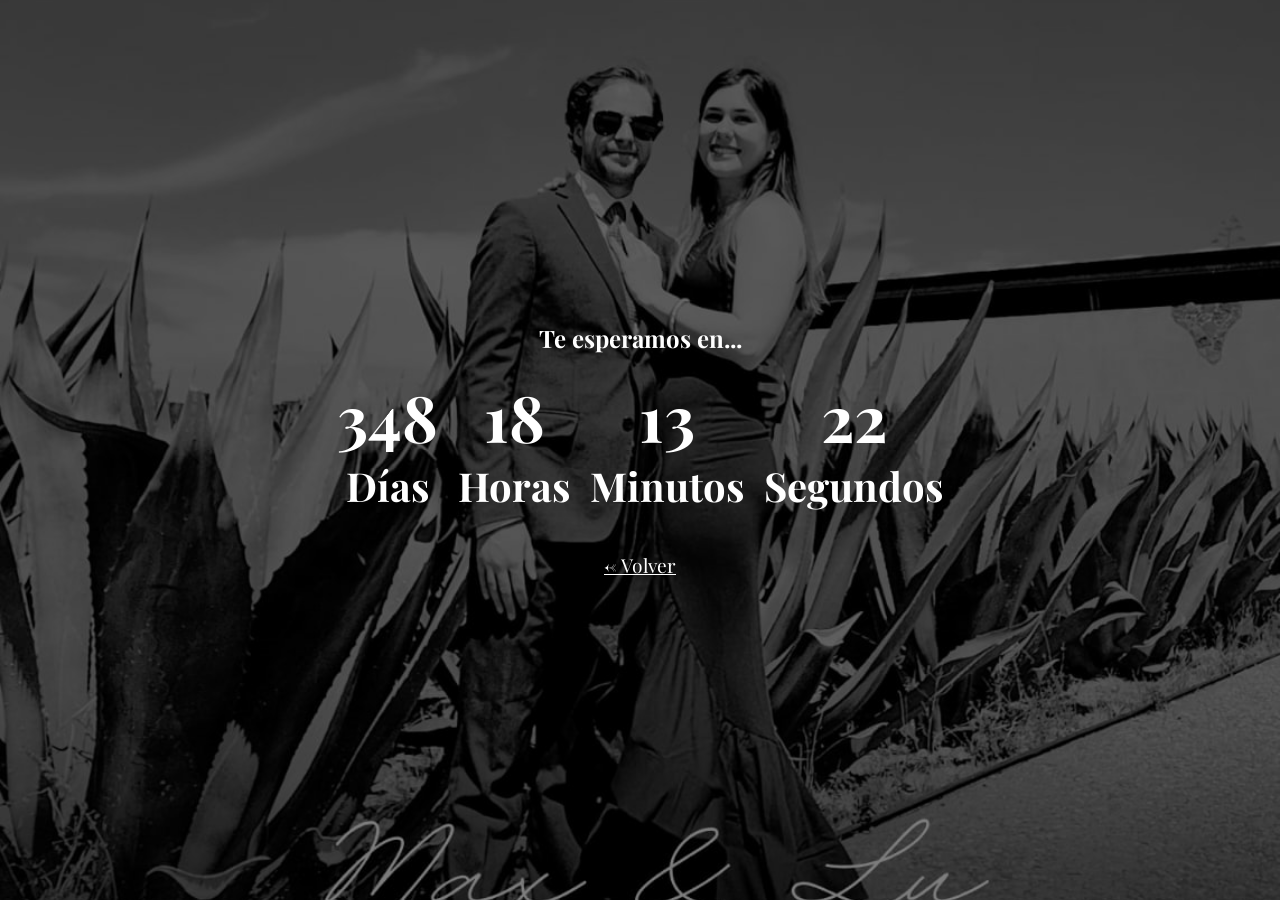
==== countdown.html @ 00040a37 "7/4/2026" ====
<!DOCTYPE html>
<html lang="es">

<head>
    <meta charset="UTF-8">
    <meta name="viewport" content="width=device-width, initial-scale=1.0">
    <title>Countdown Boda</title>
    <link href="https://fonts.googleapis.com/css2?family=Playfair+Display&family=Great+Vibes&display=swap"
        rel="stylesheet">
    <link rel="stylesheet" href="/css/style.css">
</head>

<body class="fade-in">
    <section class="hero">
        <div class="overlay"></div>
        <img src="/img/img1.jpeg" class="bg">
        <h1>Te esperamos en...</h1>
        <div class="countdown">
            <div><span id="days">0</span><small>Días</small></div>
            <div><span id="hours">0</span><small>Horas</small></div>
            <div><span id="minutes">0</span><small>Minutos</small></div>
            <div><span id="seconds">0</span><small>Segundos</small></div>
        </div>
        <p class="back" onclick="goTo('index.html')">← Volver</p>
    </section>
    <script src="/js/script.js"></script>
</body>

</html>
---- css/style.css ----
/* RESET Y FUENTES */
* {
    margin: 0;
    padding: 0;
    box-sizing: border-box;
}

body,
html {
    height: 100%;
    font-family: 'Playfair Display', serif;
    overflow-x: hidden;
}

.fade-in {
    animation: fadePage 0.8s forwards;
}

.fade-out {
    opacity: 0;
    transition: opacity 0.8s;
}

@keyframes fadePage {
    0% {
        opacity: 0;
    }

    100% {
        opacity: 1;
    }
}

/* HERO */
.hero {
    position: relative;
    width: 100%;
    height: 100vh;
    display: flex;
    align-items: center;
    justify-content: center;
    flex-direction: column;
    text-align: center;
    color: white;
    overflow: hidden;
}

.bg {
    position: absolute;
    top: 0;
    left: 0;
    width: 100%;
    height: 100%;
    object-fit: cover;
    z-index: -2;
}

.overlay {
    position: absolute;
    top: 0;
    left: 0;
    width: 100%;
    height: 100%;
    background: rgba(0, 0, 0, 0.5);
    z-index: -1;
}

/* TEXTOS */
.textFade {
    opacity: 0;
    animation: fadeIn 1s forwards;
    animation-delay: 0.5s;
}

.names {
    font-family: 'Great Vibes', cursive;
    font-size: 4rem;
    margin: 20px 0;
}

.intro,
.save,
.date,
.place {
    font-size: 1.5rem;
    margin: 5px;
}

.clickable {
    cursor: pointer;
    transition: all 0.3s;
}

.clickable:hover {
    transform: scale(1.05);
    color: #f2c94c;
}

.line {
    width: 80px;
    height: 2px;
    background: white;
    margin: 15px auto;
}

/* SOBRE Y SELLO */
.envelope {
    position: fixed;
    top: 0;
    left: 0;
    width: 100%;
    height: 100%;
    background: #f9e8e8;
    z-index: 10;
    display: flex;
    align-items: center;
    justify-content: center;
    flex-direction: column;
    transition: all 1s;
}

.flap {
    width: 100%;
    height: 100%;
    background: #e5c4c4;
    clip-path: polygon(0 0, 100% 0, 50% 50%);
}

.envelope.open {
    transform: translateY(-100%);
    opacity: 0;
    transition: all 1s;
}

/* SELLO REALISTA CON ANIMACIÓN DE ROTURA */
.seal {
    position: fixed;
    top: 50%;
    left: 50%;
    transform: translate(-50%, -50%);
    width: 160px;
    height: 160px;
    background: radial-gradient(circle at 50% 50%, #c0392b, #8e2a2b);
    border-radius: 50%;
    display: flex;
    align-items: center;
    justify-content: center;
    font-family: 'Great Vibes', cursive;
    color: white;
    font-size: 1.5rem;
    cursor: pointer;
    z-index: 20;
    box-shadow: 0 5px 15px rgba(0, 0, 0, 0.4);
    overflow: hidden;
    transform-origin: center center;
    /* Mantener el sello centrado */
}

/* Texto dentro del sello */
.seal span {
    position: relative;
    z-index: 2;
}

/* ANIMACIÓN DEL SELLO: DESVANECER SUAVE Y ESCALA NATURAL */
@keyframes smoothSeal {
    0% {
        transform: translate(-50%, -50%) scale(1);
        opacity: 1;
    }

    20% {
        transform: translate(-50%, -50%) scale(1.05);
        opacity: 0.95;
    }

    40% {
        transform: translate(-50%, -50%) scale(0.98);
        opacity: 0.9;
    }

    60% {
        transform: translate(-50%, -50%) scale(1.02);
        opacity: 0.7;
    }

    80% {
        transform: translate(-50%, -50%) scale(0.97);
        opacity: 0.4;
    }

    100% {
        transform: translate(-50%, -50%) scale(0);
        opacity: 0;
    }
}

.seal.break {
    animation: smoothSeal 1.2s ease-in-out forwards;
}

/* FORMULARIO */
form {
    display: flex;
    flex-direction: column;
    gap: 10px;
    margin-top: 20px;
}

input,
button {
    padding: 10px;
    font-size: 1rem;
    border: none;
    border-radius: 5px;
}

button {
    background: #f2c94c;
    cursor: pointer;
    transition: all 0.3s;
}

button:hover {
    background: #e6b800;
}

/* COUNTDOWN */
.countdown {
    display: flex;
    gap: 20px;
    font-size: 3rem;
    font-weight: bold;
    justify-content: center;
    margin-top: 20px;
}

.countdown div {
    display: flex;
    flex-direction: column;
    align-items: center;
    justify-content: center;
}

.countdown span {
    font-size: 4rem;
    display: inline-block;
    transition: transform 0.3s, opacity 0.3s;
}

.flip {
    transform: rotateX(360deg);
    opacity: 0;
    animation: flipIn 0.5s forwards;
}

@keyframes flipIn {
    0% {
        transform: rotateX(180deg);
        opacity: 0;
    }

    50% {
        transform: rotateX(90deg);
        opacity: 1;
    }

    100% {
        transform: rotateX(0deg);
        opacity: 1;
    }
}

/* BOTÓN VOLVER */
.back {
    margin-top: 40px;
    cursor: pointer;
    color: white;
    text-decoration: underline;
    font-size: 1.2rem;
    transition: all 0.3s;
}

.back:hover {
    transform: scale(1.1);
    color: #f2c94c;
}

/* FADE IN DE TEXTOS */
@keyframes fadeIn {
    0% {
        opacity: 0;
        transform: translateY(20px);
    }

    100% {
        opacity: 1;
        transform: translateY(0);
    }
}
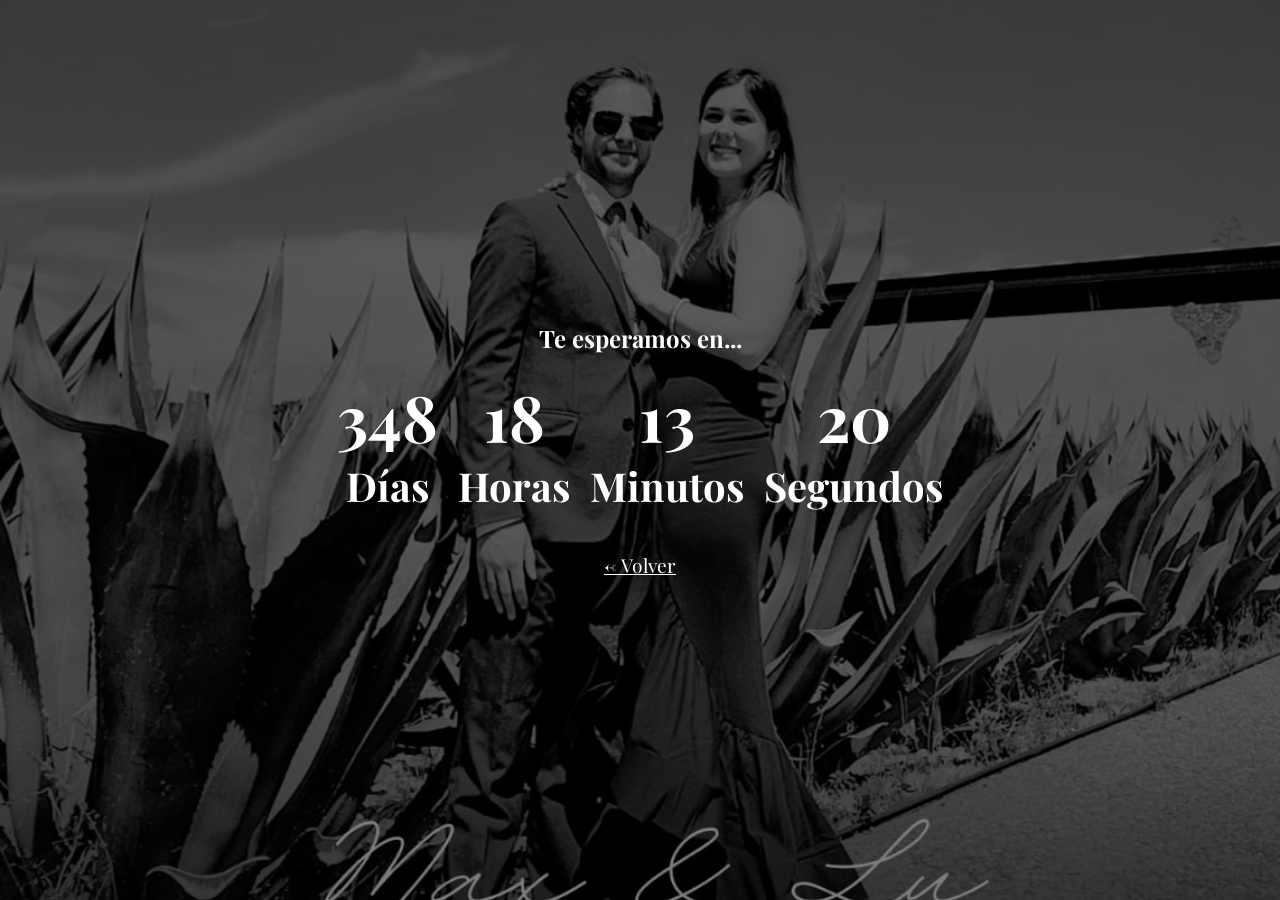
==== commit 28c60ca8: "7/4/2026" ====
--- a/countdown.html
+++ b/countdown.html
@@ -7,13 +7,13 @@
     <title>Countdown Boda</title>
     <link href="https://fonts.googleapis.com/css2?family=Playfair+Display&family=Great+Vibes&display=swap"
         rel="stylesheet">
-    <link rel="stylesheet" href="/css/style.css">
+    <link rel="stylesheet" href="./css/style.css">
 </head>
 
 <body class="fade-in">
     <section class="hero">
         <div class="overlay"></div>
-        <img src="/img/img1.jpeg" class="bg">
+        <img src="./img/img1.jpeg" class="bg">
         <h1>Te esperamos en...</h1>
         <div class="countdown">
             <div><span id="days">0</span><small>Días</small></div>
@@ -23,7 +23,7 @@
         </div>
         <p class="back" onclick="goTo('index.html')">← Volver</p>
     </section>
-    <script src="/js/script.js"></script>
+    <script src="./js/script.js"></script>
 </body>
 
 </html>
